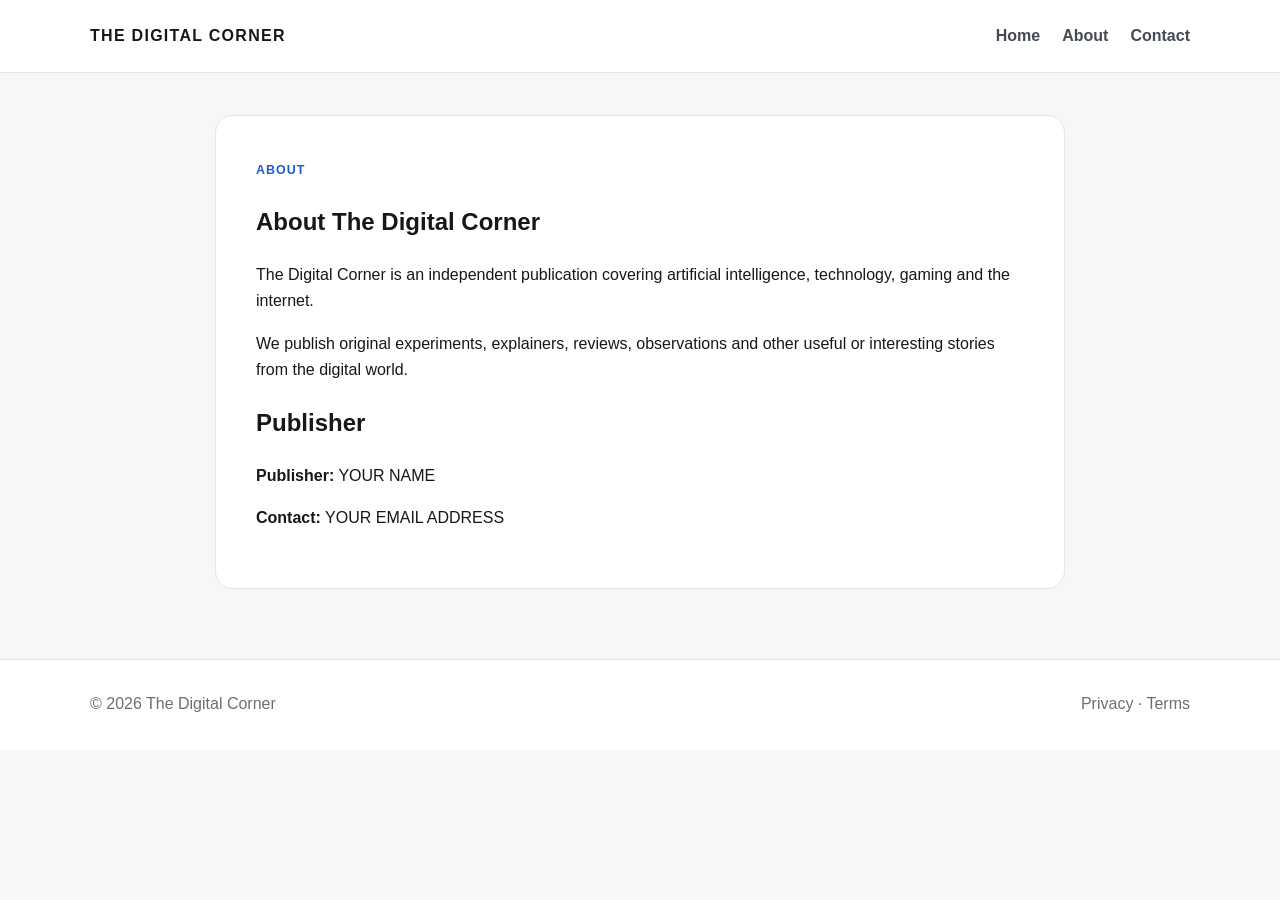
==== about.html @ 04117145 "Add files via upload" ====
<!doctype html>
<html lang="en">
<head>
  <meta charset="utf-8">
  <meta name="viewport" content="width=device-width, initial-scale=1">
  <title>About — The Digital Corner</title>
  <meta name="description" content="About The Digital Corner and what we publish.">
  <link rel="stylesheet" href="styles.css">
</head>
<body>
<header class="site-header"><div class="wrap header-inner">
  <a class="logo" href="index.html">THE DIGITAL CORNER</a>
  <nav><a href="index.html">Home</a><a href="about.html">About</a><a href="contact.html">Contact</a></nav>
</div></header>

<main class="wrap">
  <article class="page">
    <span class="tag">ABOUT</span>
    <h1>About The Digital Corner</h1>
    <p>The Digital Corner is an independent publication covering artificial intelligence, technology, gaming and the internet.</p>
    <p>We publish original experiments, explainers, reviews, observations and other useful or interesting stories from the digital world.</p>
    <h2>Publisher</h2>
    <p><strong>Publisher:</strong> YOUR NAME</p>
    <p><strong>Contact:</strong> YOUR EMAIL ADDRESS</p>
  </article>
</main>

<footer><div class="wrap footer-inner"><span>© 2026 The Digital Corner</span><span><a href="privacy.html">Privacy</a> · <a href="terms.html">Terms</a></span></div></footer>
</body>
</html>
---- styles.css ----
* { box-sizing: border-box; }

:root {
  --bg: #f6f7f9;
  --surface: #ffffff;
  --text: #15171a;
  --muted: #68707a;
  --line: #e3e6ea;
  --accent: #2457d6;
}

body {
  margin: 0;
  background: var(--bg);
  color: var(--text);
  font-family: Arial, Helvetica, sans-serif;
  line-height: 1.65;
}

a { color: inherit; }
.wrap { width: min(1100px, calc(100% - 36px)); margin: auto; }

.site-header {
  background: #fff;
  border-bottom: 1px solid var(--line);
  position: sticky;
  top: 0;
  z-index: 10;
}

.header-inner {
  min-height: 72px;
  display: flex;
  align-items: center;
  justify-content: space-between;
  gap: 24px;
}

.logo {
  font-weight: 900;
  letter-spacing: .08em;
  text-decoration: none;
}

nav { display: flex; gap: 22px; }
nav a { text-decoration: none; color: #454b53; font-weight: 600; }
nav a:hover { color: var(--accent); }

.hero {
  margin: 42px 0;
  padding: 52px;
  background: var(--surface);
  border: 1px solid var(--line);
  border-radius: 18px;
}

.eyebrow, .tag {
  color: var(--accent);
  font-size: .78rem;
  font-weight: 800;
  letter-spacing: .08em;
}

.hero h1 {
  max-width: 780px;
  margin: 8px 0 12px;
  font-size: clamp(2.3rem, 6vw, 4.7rem);
  line-height: 1.02;
}

.hero p:last-child {
  max-width: 700px;
  color: var(--muted);
  font-size: 1.12rem;
}

.section-heading {
  display: flex;
  justify-content: space-between;
  align-items: center;
  margin-bottom: 18px;
}

.article-grid {
  display: grid;
  grid-template-columns: 2fr 1fr;
  gap: 18px;
  margin-bottom: 60px;
}

.card {
  background: var(--surface);
  border: 1px solid var(--line);
  border-radius: 16px;
  overflow: hidden;
}

.card-body { padding: 28px; }
.card h3 { font-size: 1.55rem; line-height: 1.2; margin: 8px 0; }
.card h3 a { text-decoration: none; }
.card h3 a:hover { color: var(--accent); }
.card p { color: var(--muted); }
.read-more { color: var(--accent); font-weight: 800; text-decoration: none; }

.article {
  background: var(--surface);
  border: 1px solid var(--line);
  border-radius: 18px;
  padding: clamp(24px, 5vw, 64px);
  margin: 42px auto 70px;
  max-width: 820px;
}

.article h1 {
  font-size: clamp(2.3rem, 6vw, 4rem);
  line-height: 1.05;
  margin: 10px 0;
}

.article .dek {
  color: var(--muted);
  font-size: 1.2rem;
}

.article-meta { color: var(--muted); font-size: .9rem; margin-bottom: 35px; }
.article h2 { margin-top: 42px; }
.article p { font-size: 1.08rem; }

.page {
  background: var(--surface);
  border: 1px solid var(--line);
  border-radius: 18px;
  padding: 40px;
  margin: 42px auto 70px;
  max-width: 850px;
}

footer {
  border-top: 1px solid var(--line);
  background: #fff;
  color: var(--muted);
}

.footer-inner {
  min-height: 90px;
  display: flex;
  align-items: center;
  justify-content: space-between;
  gap: 20px;
}

footer a { text-decoration: none; }

@media (max-width: 700px) {
  .header-inner { align-items: flex-start; flex-direction: column; padding: 18px 0; }
  nav { flex-wrap: wrap; }
  .hero { padding: 30px; }
  .article-grid { grid-template-columns: 1fr; }
  .footer-inner { flex-direction: column; justify-content: center; padding: 20px 0; }
}
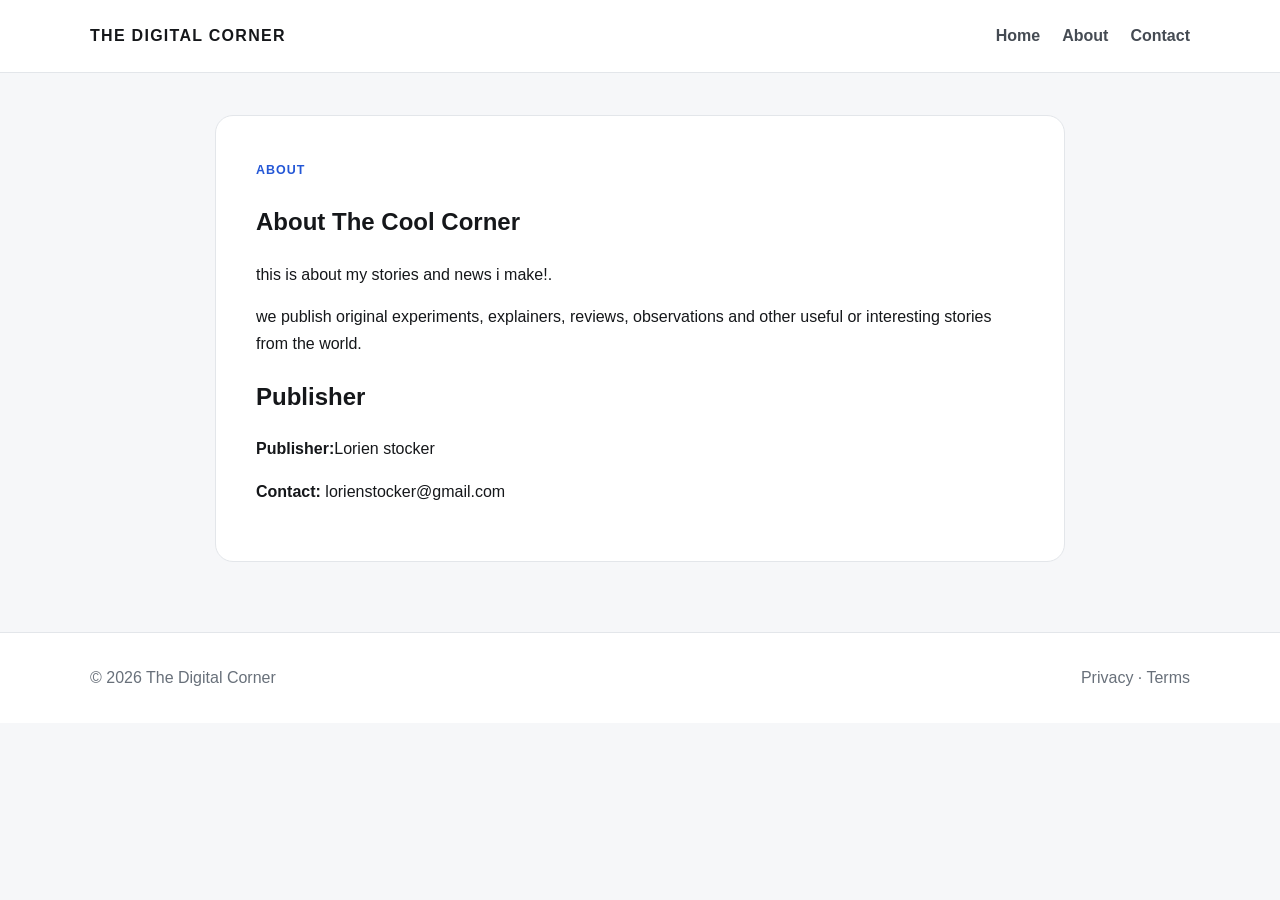
==== commit 53b826e4: "Update About section with new title and content" ====
--- a/about.html
+++ b/about.html
@@ -16,12 +16,12 @@
 <main class="wrap">
   <article class="page">
     <span class="tag">ABOUT</span>
-    <h1>About The Digital Corner</h1>
-    <p>The Digital Corner is an independent publication covering artificial intelligence, technology, gaming and the internet.</p>
-    <p>We publish original experiments, explainers, reviews, observations and other useful or interesting stories from the digital world.</p>
+    <h1>About The Cool Corner</h1>
+    <p>this is about my stories and news i make!.</p>
+    <p>we publish original experiments, explainers, reviews, observations and other useful or interesting stories from the world.</p>
     <h2>Publisher</h2>
-    <p><strong>Publisher:</strong> YOUR NAME</p>
-    <p><strong>Contact:</strong> YOUR EMAIL ADDRESS</p>
+    <p><strong>Publisher:</strong>Lorien stocker</p>
+    <p><strong>Contact:</strong> lorienstocker@gmail.com</p>
   </article>
 </main>
 
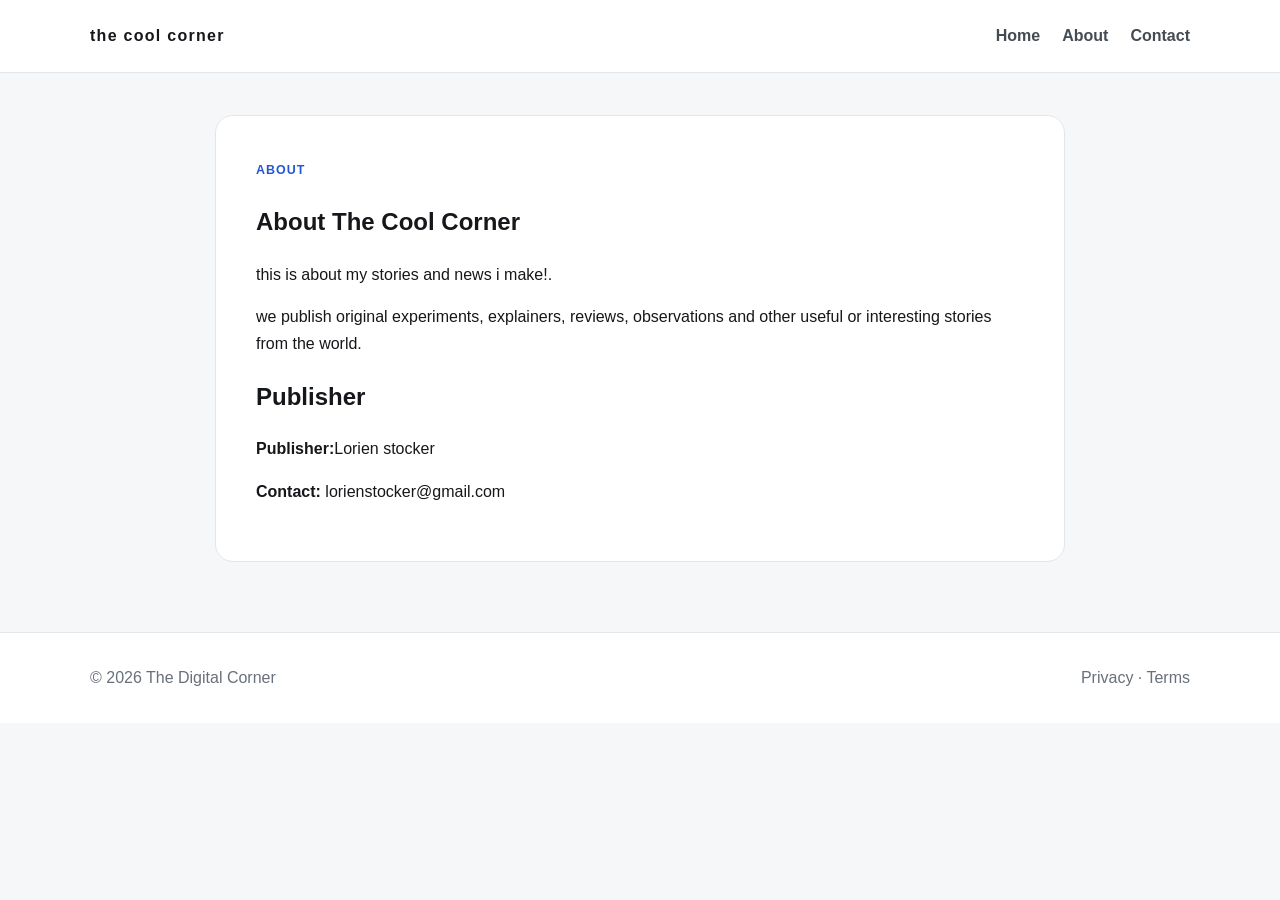
==== commit 9d92033c: "Update about.html" ====
--- a/about.html
+++ b/about.html
@@ -3,13 +3,13 @@
 <head>
   <meta charset="utf-8">
   <meta name="viewport" content="width=device-width, initial-scale=1">
-  <title>About — The Digital Corner</title>
+  <title>About — cool Corner</title>
   <meta name="description" content="About The Digital Corner and what we publish.">
   <link rel="stylesheet" href="styles.css">
 </head>
 <body>
 <header class="site-header"><div class="wrap header-inner">
-  <a class="logo" href="index.html">THE DIGITAL CORNER</a>
+  <a class="logo" href="index.html">the cool corner</a>
   <nav><a href="index.html">Home</a><a href="about.html">About</a><a href="contact.html">Contact</a></nav>
 </div></header>
 
